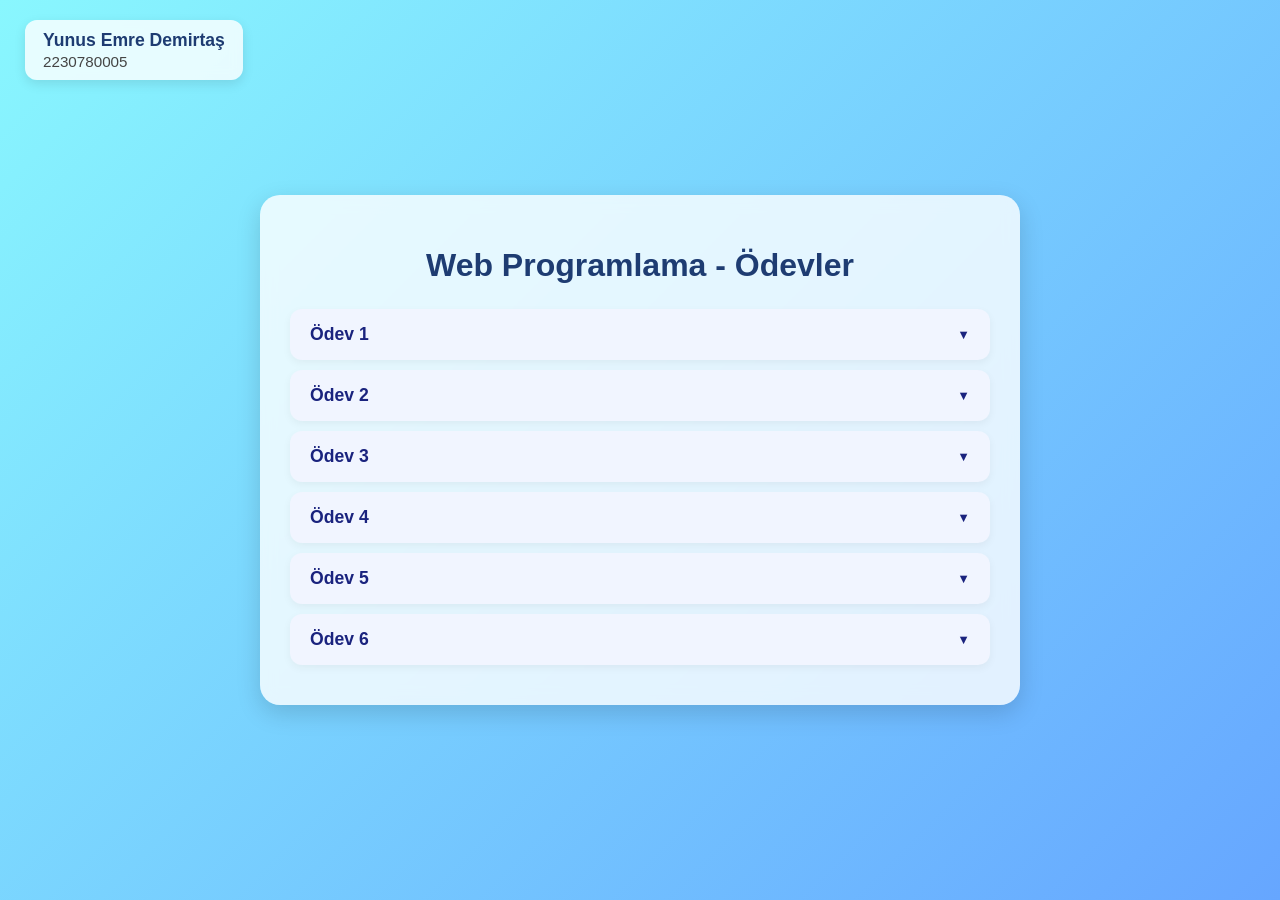
==== index.html @ e00ae1e0 "Update index.html" ====
<!DOCTYPE html>
<html lang="tr">
<head>
  <meta charset="UTF-8">
  <meta name="viewport" content="width=device-width, initial-scale=1.0">
  <title>Web Programlama - Ödevler</title>
  <style>
    /* Genel görünüm */
    body {
      font-family: "Poppins", sans-serif;
      background: linear-gradient(135deg, #89f7fe, #66a6ff);
      min-height: 100vh;
      display: flex;
      justify-content: center;
      align-items: center;
      margin: 0;
      color: #333;
    }

    /* Sol üst köşe bilgi kutusu */
    .info-box {
      position: absolute;
      top: 20px;
      left: 25px;
      background-color: #ffffffcc;
      backdrop-filter: blur(6px);
      border-radius: 12px;
      padding: 10px 18px;
      box-shadow: 0 4px 12px rgba(0, 0, 0, 0.1);
      text-align: left;
    }

    .info-box h2 {
      margin: 0;
      font-size: 1.1rem;
      color: #1e3c72;
      font-weight: 600;
    }

    .info-box p {
      margin: 2px 0 0;
      font-size: 0.95rem;
      color: #444;
      font-weight: 500;
    }

    /* Kart kutusu */
    .container {
      background-color: #ffffffcc;
      backdrop-filter: blur(8px);
      width: 90%;
      max-width: 700px;
      border-radius: 20px;
      box-shadow: 0 8px 25px rgba(0, 0, 0, 0.15);
      padding: 30px;
      text-align: center;
    }

    h1 {
      color: #1e3c72;
      margin-bottom: 25px;
      font-weight: 700;
    }

    /* Accordion yapısı */
    details {
      background: #f1f5ff;
      border-radius: 12px;
      margin: 10px 0;
      padding: 15px 20px;
      box-shadow: 0 3px 8px rgba(0, 0, 0, 0.05);
      transition: all 0.3s ease;
      cursor: pointer;
    }

    details:hover {
      background: #e2ecff;
      transform: scale(1.01);
    }

    summary {
      font-size: 1.1rem;
      font-weight: 600;
      color: #1a237e;
      display: flex;
      justify-content: space-between;
      align-items: center;
      list-style: none;
    }

    summary::-webkit-details-marker {
      display: none;
    }

    details[open] summary::after {
      content: "▲";
      font-size: 0.8rem;
    }

    summary::after {
      content: "▼";
      font-size: 0.8rem;
    }

    /* Link butonu */
    a {
      display: inline-block;
      margin-top: 10px;
      text-decoration: none;
      color: #fff;
      background: linear-gradient(135deg, #667eea, #764ba2);
      padding: 10px 18px;
      border-radius: 8px;
      font-weight: 500;
      transition: all 0.3s ease;
    }

    a:hover {
      background: linear-gradient(135deg, #764ba2, #667eea);
      transform: translateY(-2px);
    }

    footer {
      margin-top: 20px;
      font-size: 0.9rem;
      color: #555;
    }
  </style>
</head>
<body>

  <!-- Sol üst köşe bilgi kutusu -->
  <div class="info-box">
    <h2>Yunus Emre Demirtaş</h2>
    <p>2230780005</p>
  </div>

  <div class="container">
    <h1>Web Programlama - Ödevler</h1>

    <details>
      <summary>Ödev 1</summary>
      <a href="https://yunusemre7895123-cmd.github.io/web311/%C3%B6dev1.html">Ödev Dosyalarına Git →</a>
    </details>

    <details>
      <summary>Ödev 2</summary>
      <a href="https://yunusemre7895123-cmd.github.io/web311/%C3%B6dev2.html">Ödev Dosyalarına Git →</a>
    </details>

   <details>
      <summary>Ödev 3</summary>
      <a href="https://yunusemre7895123-cmd.github.io/web311/%C3%B6dev3.html">Ödev Dosyalarına Git →</a>
    </details>


    <details>
      <summary>Ödev 4</summary>
      <a href="https://yunusemre7895123-cmd.github.io/web311/%C3%B6dev4.html">Ödev Dosyalarına Git →</a>
    </details>

    <details>
      <summary>Ödev 5</summary>
      <a href="https://yunusemre7895123-cmd.github.io/web311/%C3%B6dev5/%C3%B6dev5.html">Ödev Dosyalarına Git →</a>
    </details>

    <details>
      <summary>Ödev 6</summary>
      <a href="#">Ödev Dosyalarına Git →</a>
    </details>
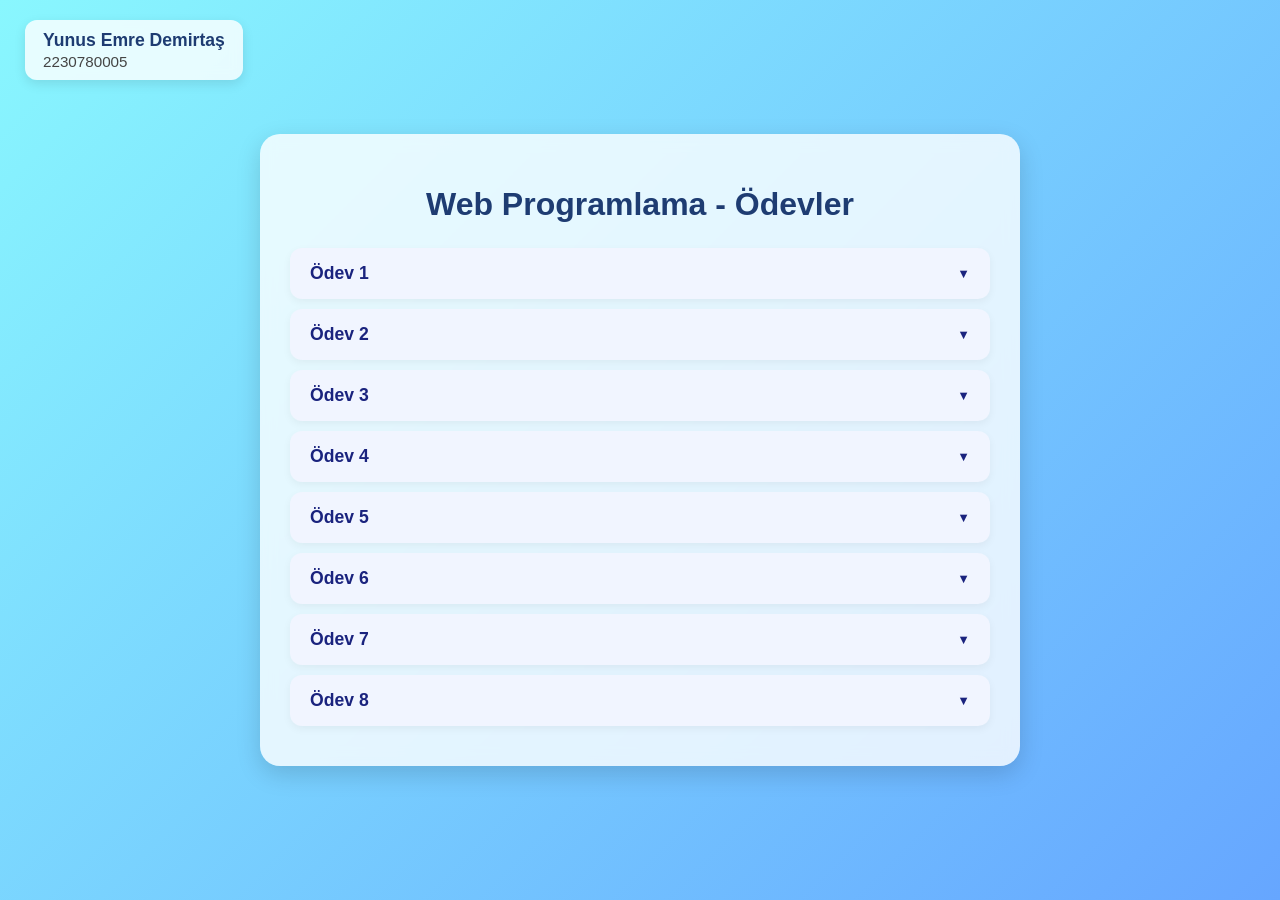
==== commit ab6165d7: "Update index.html" ====
--- a/index.html
+++ b/index.html
@@ -166,8 +166,17 @@
 
     <details>
       <summary>Ödev 6</summary>
-      <a href="#">Ödev Dosyalarına Git →</a>
+      <a href="https://yunusemre7895123-cmd.github.io/web311/%C3%96dev6/index.html">Ödev Dosyalarına Git →</a>
     </details>
+    <details>
+      <summary>Ödev 7</summary>
+      <a href="">Ödev Dosyalarına Git →</a>
+    </details>
+    <details>
+      <summary>Ödev 8</summary>
+      <a href="">Ödev Dosyalarına Git →</a>
+    </details>
+  
 
 
 
@@ -177,3 +186,6 @@
 
 
 
+
+
+
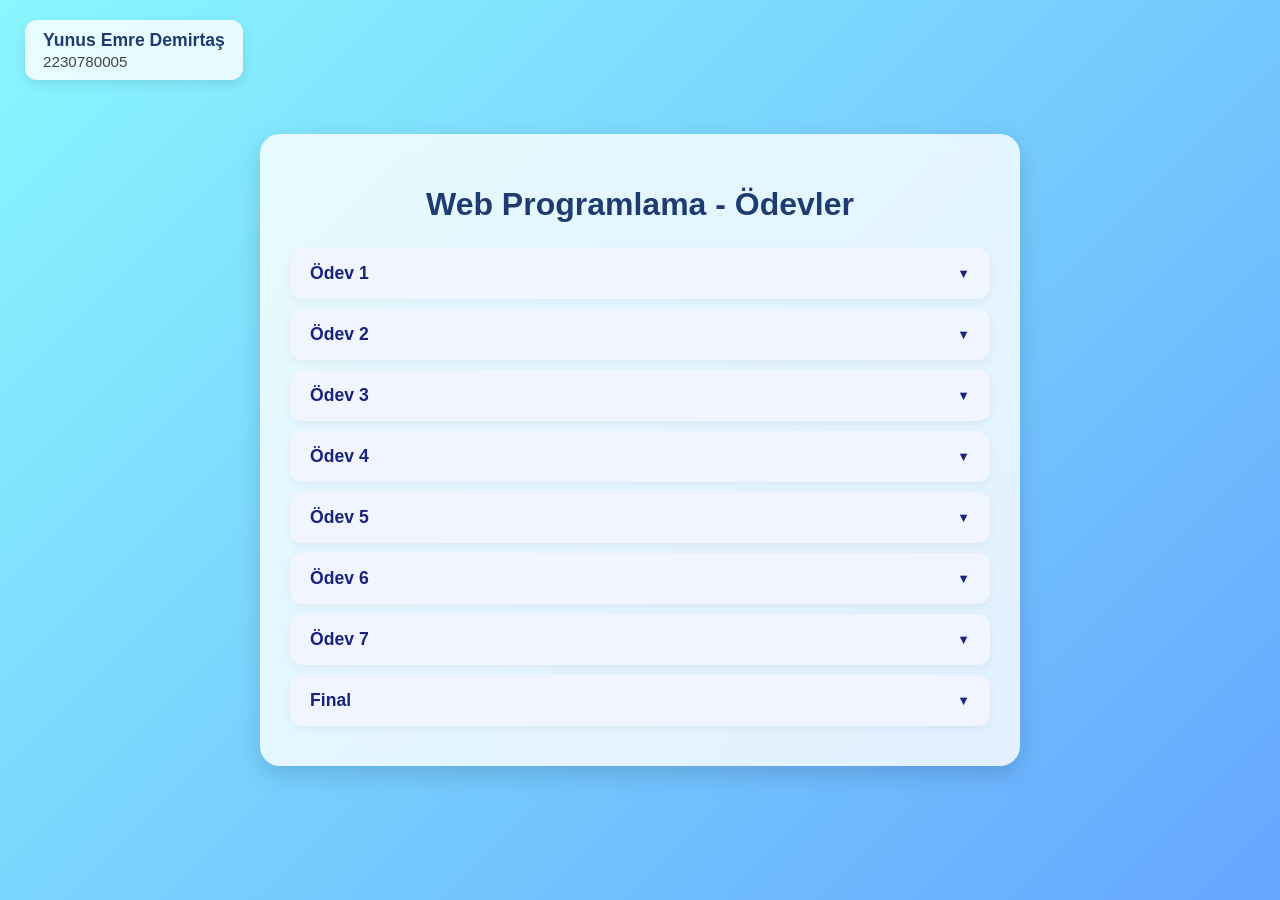
==== commit 7d5baadd: "Update index.html" ====
--- a/index.html
+++ b/index.html
@@ -170,11 +170,11 @@
     </details>
     <details>
       <summary>Ödev 7</summary>
-      <a href="">Ödev Dosyalarına Git →</a>
+      <a href="https://yunusemre7895123-cmd.github.io/web311/ödev7.php">Ödev Dosyalarına Git →</a>
     </details>
     <details>
-      <summary>Ödev 8</summary>
-      <a href="">Ödev Dosyalarına Git →</a>
+      <summary>Final</summary>
+      <a href="web311-kappa.vercel.app">Ödev Dosyalarına Git →</a>
     </details>
   
 
@@ -189,3 +189,5 @@
 
 
 
+
+
